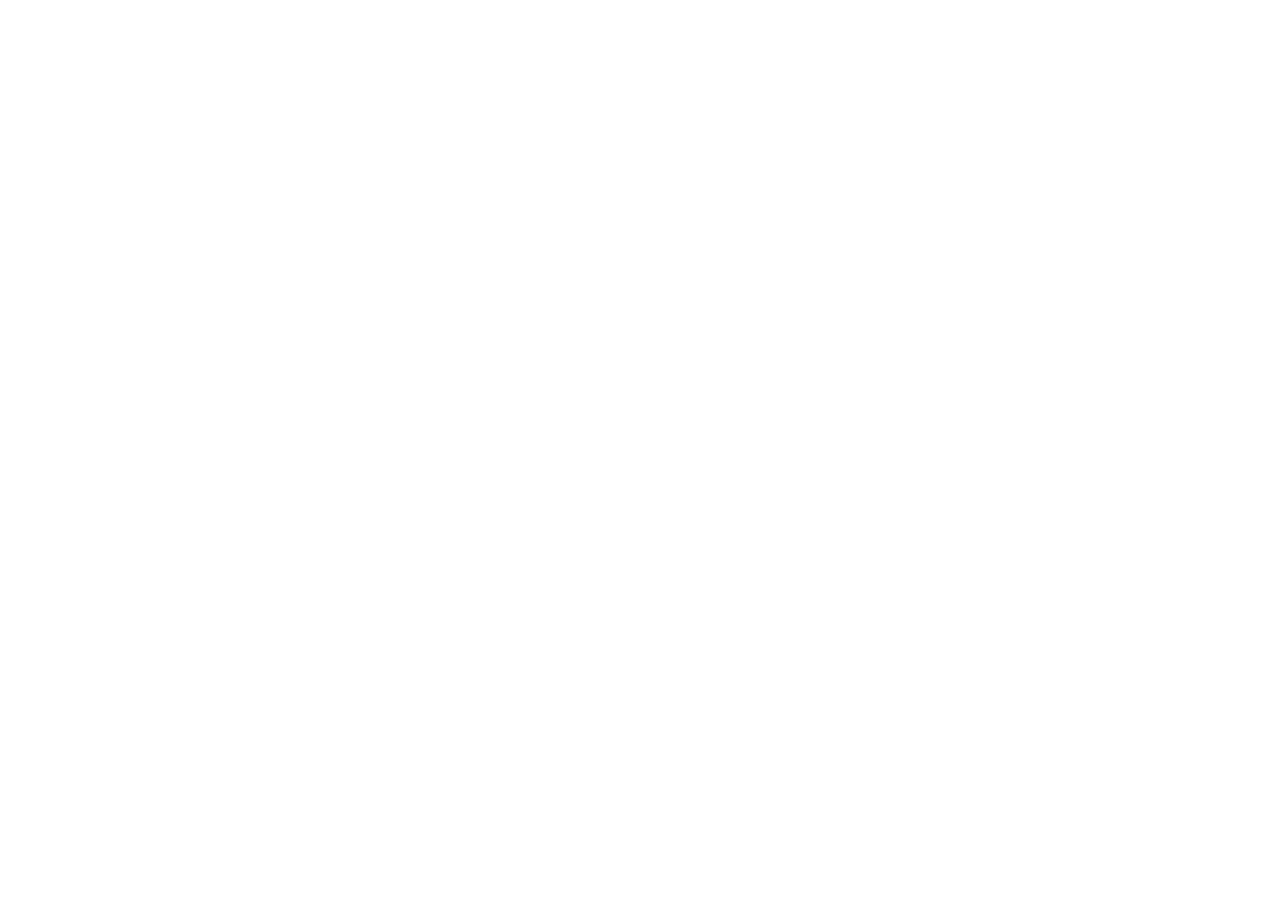
==== project-3-web/index.html @ c9abb44e "init project setup" ====
<!doctype html>
<html lang="en">
  <head>
    <!-- Required meta tags -->
    <meta charset="utf-8">
    <meta name="viewport" content="width=device-width, initial-scale=1, shrink-to-fit=no">

    <!-- Bootstrap CSS -->
    <link rel="stylesheet" href="https://stackpath.bootstrapcdn.com/bootstrap/4.1.1/css/bootstrap.min.css" integrity="sha384-WskhaSGFgHYWDcbwN70/dfYBj47jz9qbsMId/iRN3ewGhXQFZCSftd1LZCfmhktB" crossorigin="anonymous">

    <title>Project 3</title>
  </head>
  <body>
   

    <!-- Optional JavaScript -->
    <!-- jQuery first, then Popper.js, then Bootstrap JS -->
    <script src="https://code.jquery.com/jquery-3.3.1.slim.min.js" integrity="sha384-q8i/X+965DzO0rT7abK41JStQIAqVgRVzpbzo5smXKp4YfRvH+8abtTE1Pi6jizo" crossorigin="anonymous"></script>
    <script src="https://cdnjs.cloudflare.com/ajax/libs/popper.js/1.14.3/umd/popper.min.js" integrity="sha384-ZMP7rVo3mIykV+2+9J3UJ46jBk0WLaUAdn689aCwoqbBJiSnjAK/l8WvCWPIPm49" crossorigin="anonymous"></script>
    <script src="https://stackpath.bootstrapcdn.com/bootstrap/4.1.1/js/bootstrap.min.js" integrity="sha384-smHYKdLADwkXOn1EmN1qk/HfnUcbVRZyYmZ4qpPea6sjB/pTJ0euyQp0Mk8ck+5T" crossorigin="anonymous"></script>
  </body>
</html>
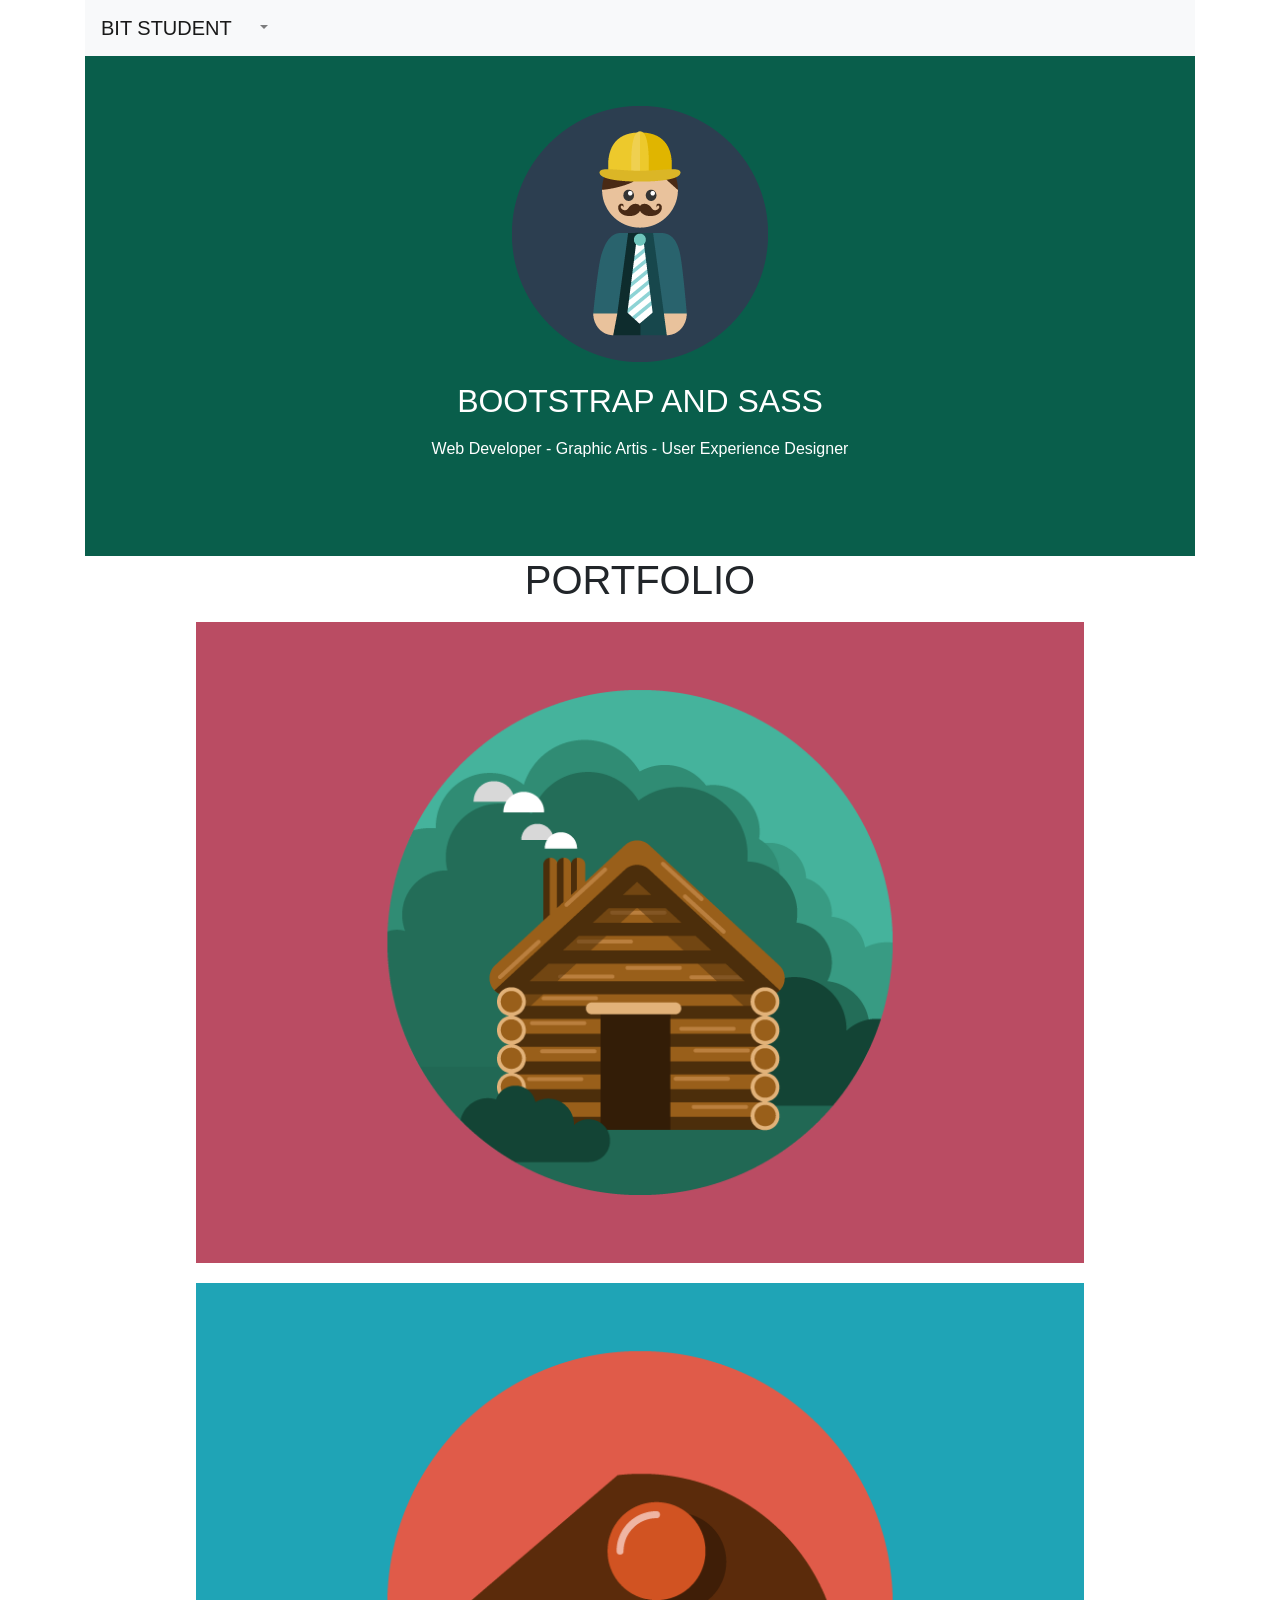
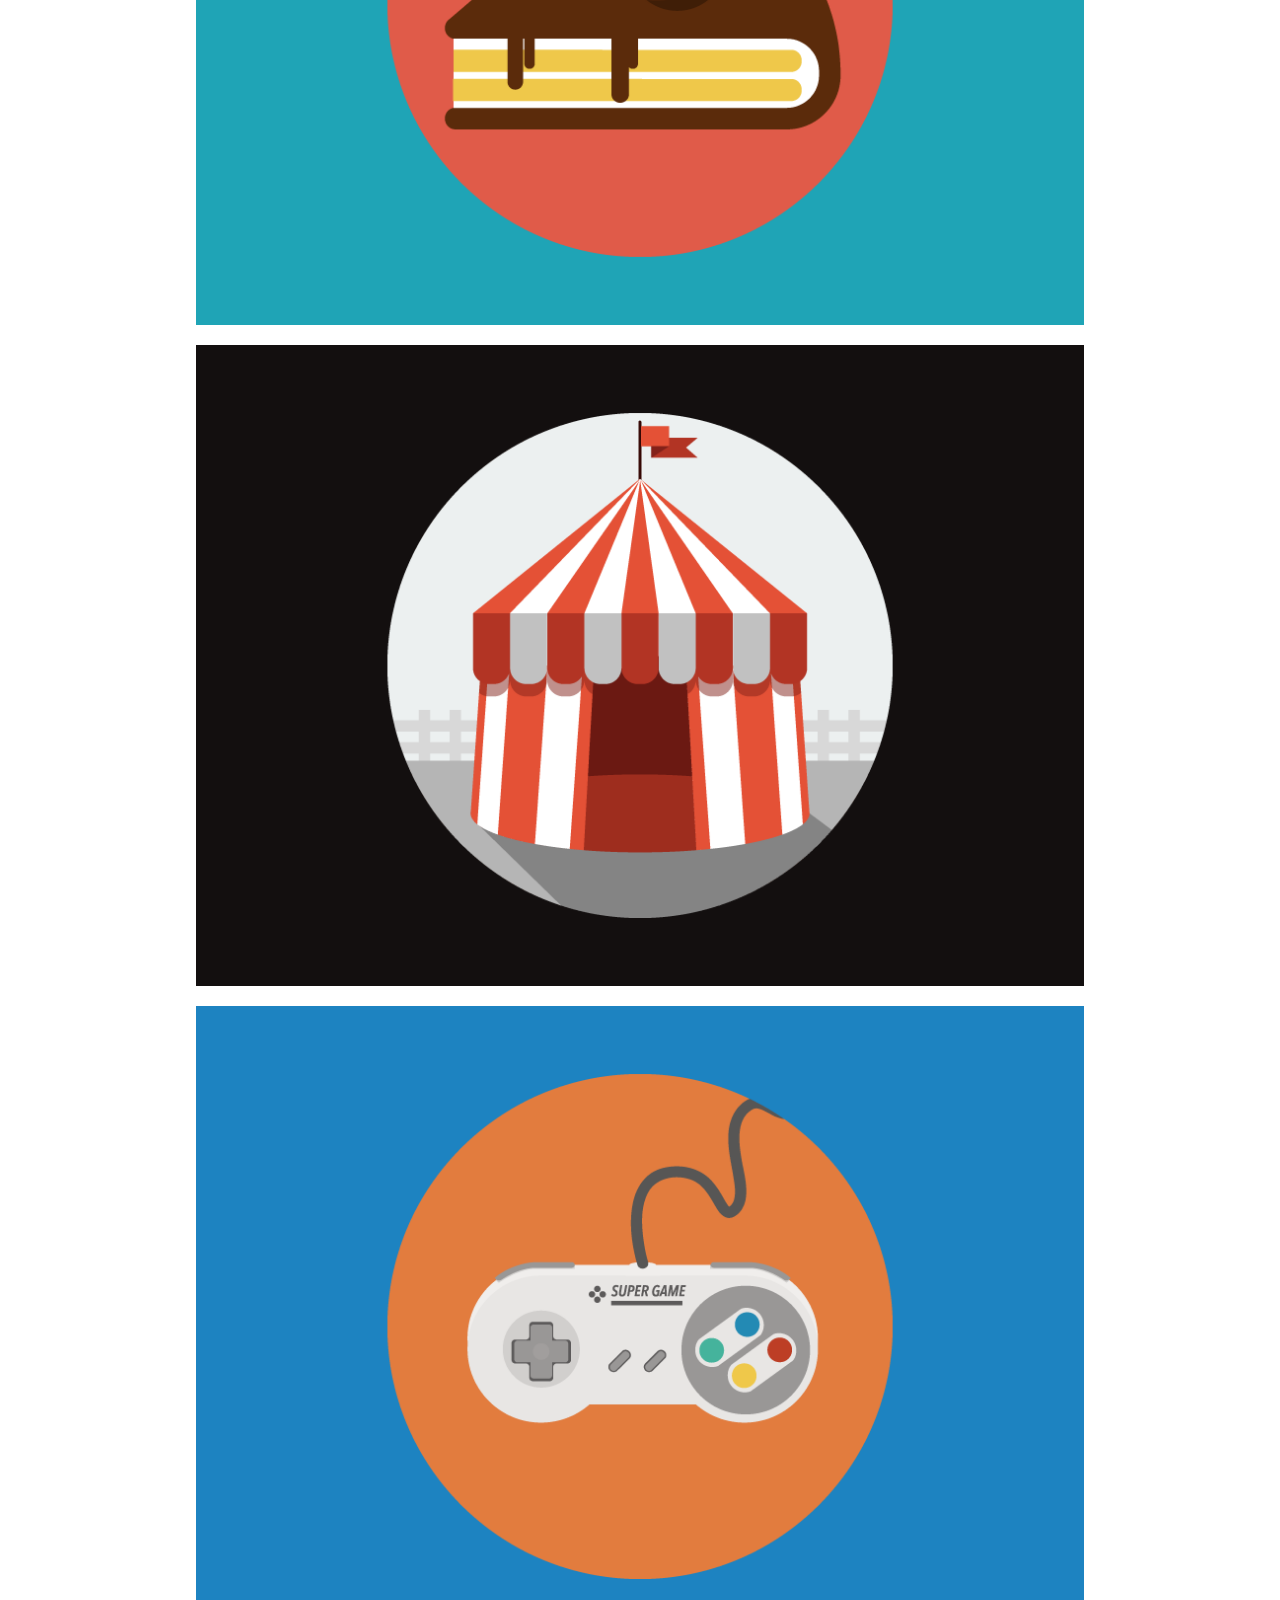
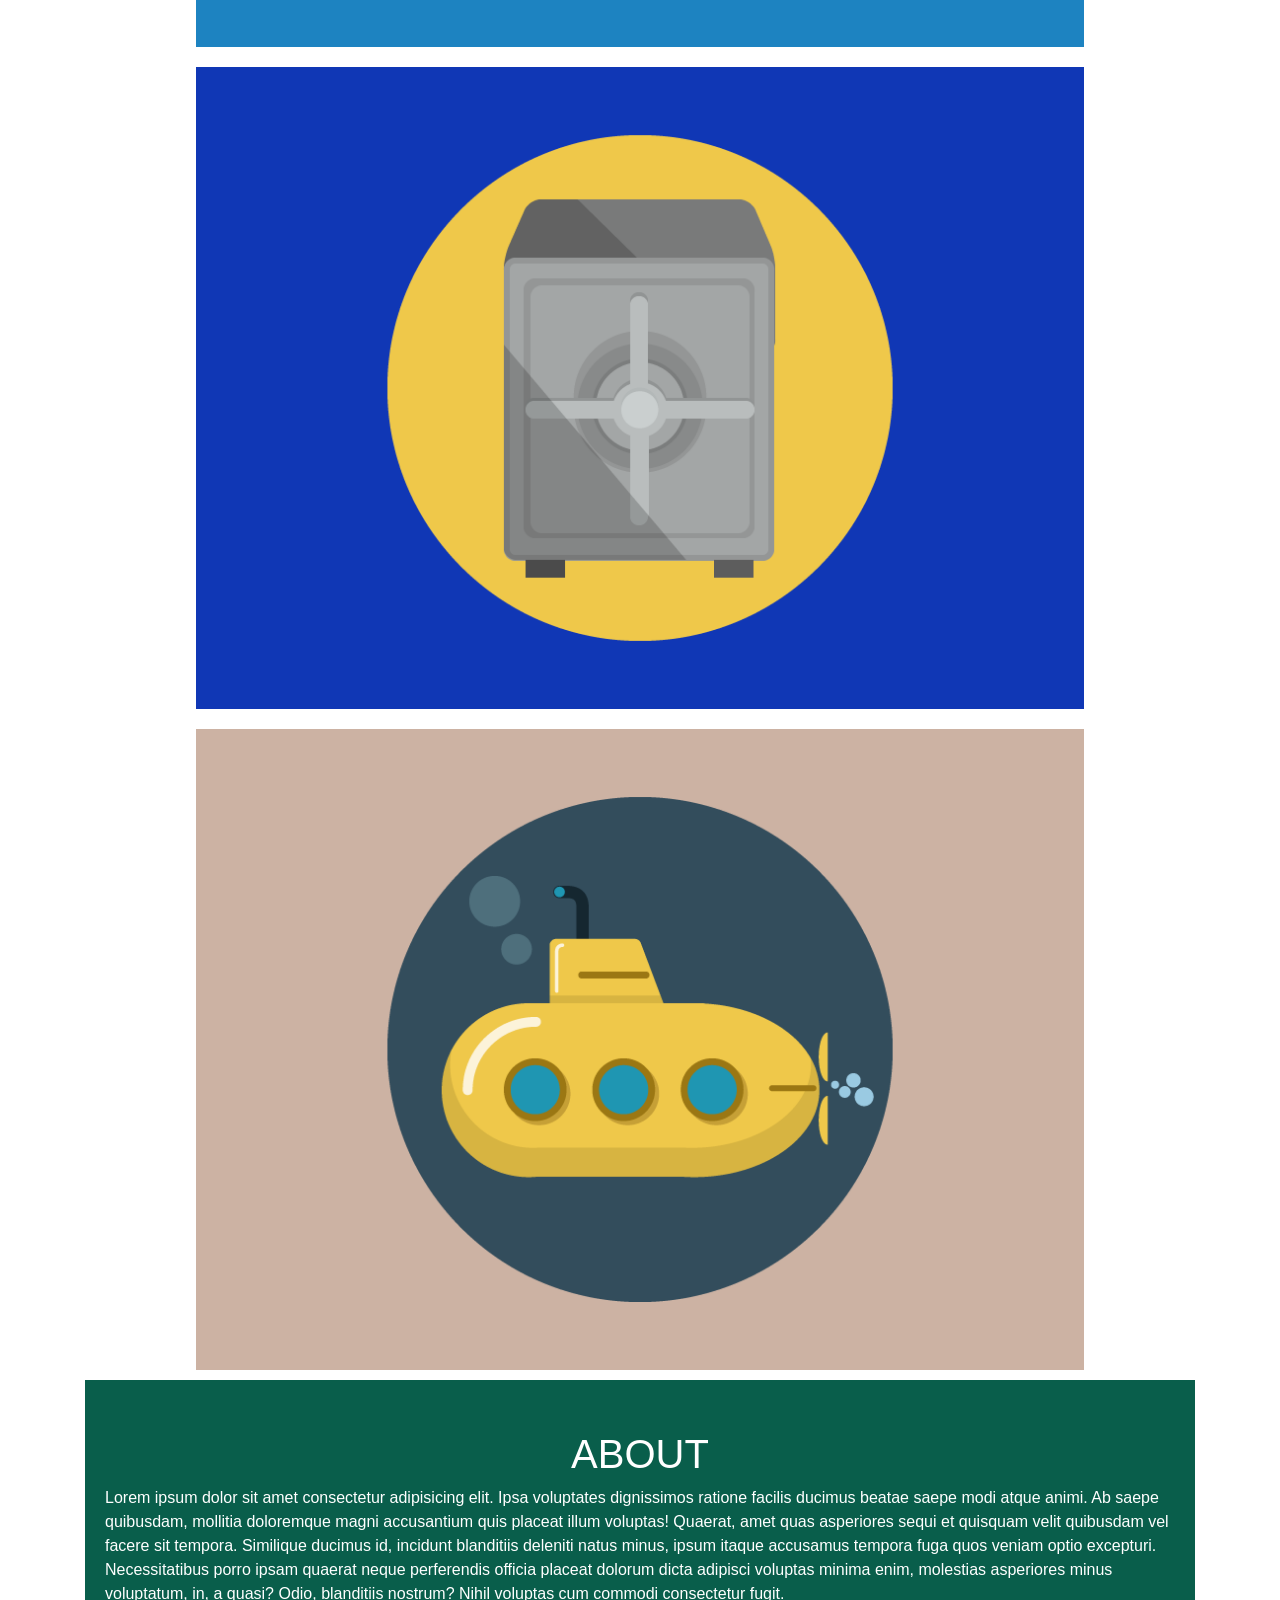
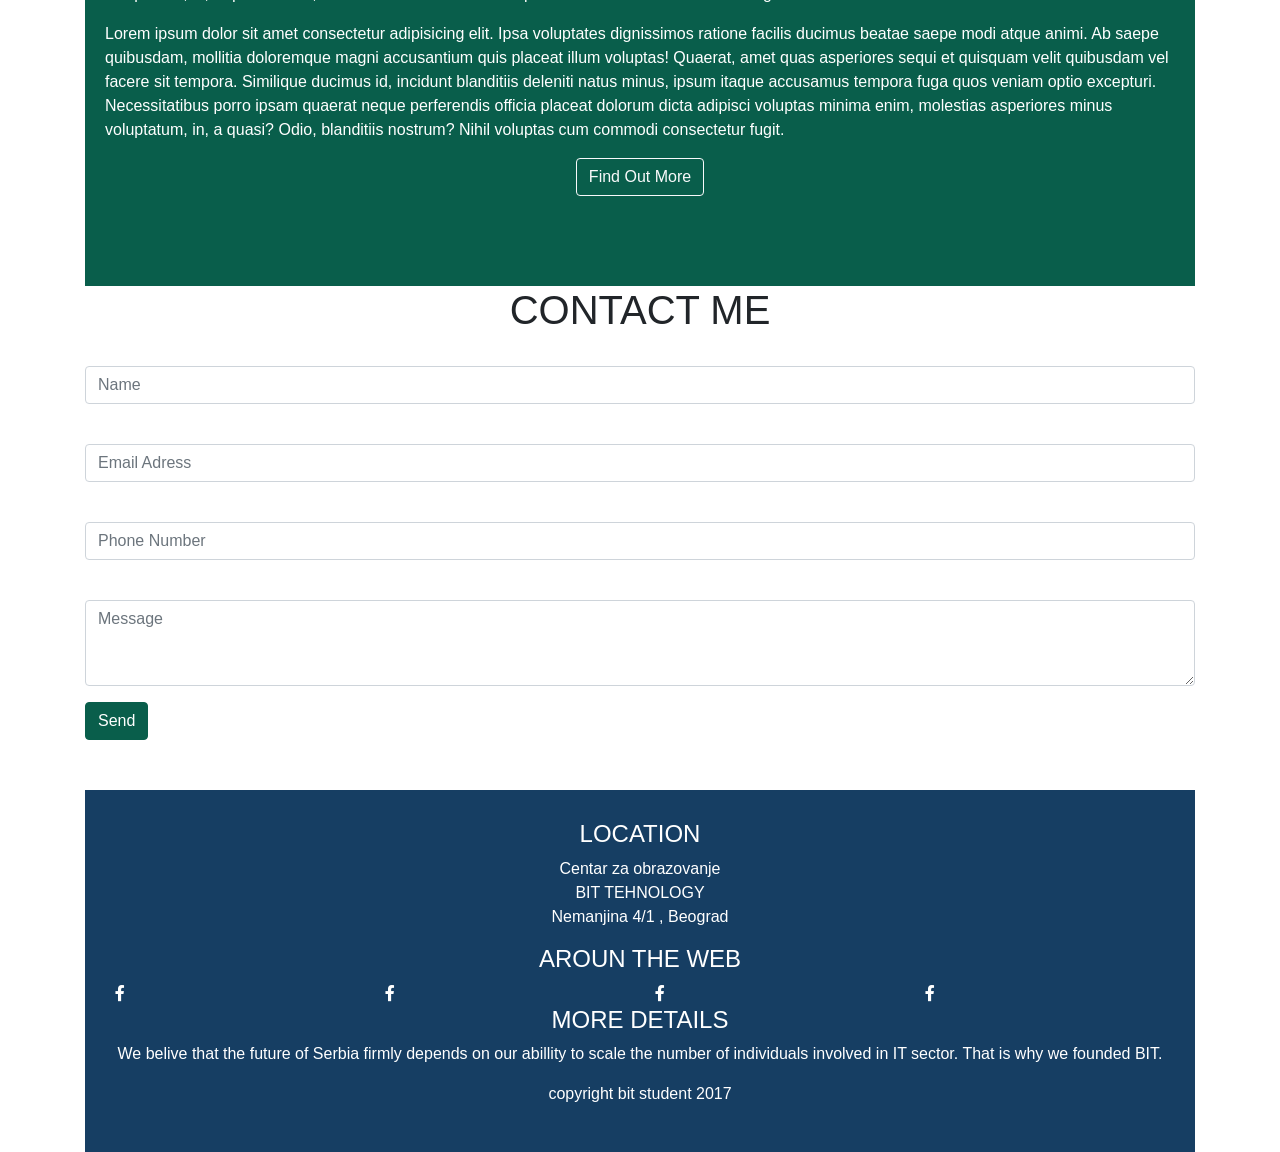
==== commit 36b1a18f: "end of day 1" ====
--- a/project-3-web/index.html
+++ b/project-3-web/index.html
@@ -1,22 +1,161 @@
 <!doctype html>
 <html lang="en">
-  <head>
+
+<head>
     <!-- Required meta tags -->
     <meta charset="utf-8">
     <meta name="viewport" content="width=device-width, initial-scale=1, shrink-to-fit=no">
 
     <!-- Bootstrap CSS -->
-    <link rel="stylesheet" href="https://stackpath.bootstrapcdn.com/bootstrap/4.1.1/css/bootstrap.min.css" integrity="sha384-WskhaSGFgHYWDcbwN70/dfYBj47jz9qbsMId/iRN3ewGhXQFZCSftd1LZCfmhktB" crossorigin="anonymous">
+    <link rel="stylesheet" href="https://stackpath.bootstrapcdn.com/bootstrap/4.1.1/css/bootstrap.min.css" integrity="sha384-WskhaSGFgHYWDcbwN70/dfYBj47jz9qbsMId/iRN3ewGhXQFZCSftd1LZCfmhktB"
+        crossorigin="anonymous">
+        
+        <link rel="stylesheet" href="https://use.fontawesome.com/releases/v5.0.12/css/all.css" integrity="sha384-G0fIWCsCzJIMAVNQPfjH08cyYaUtMwjJwqiRKxxE/rx96Uroj1BtIQ6MLJuheaO9" crossorigin="anonymous">
+
+    <link rel="stylesheet" href="css/main.css">
 
     <title>Project 3</title>
-  </head>
-  <body>
-   
+</head>
+
+<body>
+    <div class="container">
+        <header>
+            <nav class="navbar navbar-expand-lg navbar-light bg-light">
+                <a class="navbar-brand" href="#">BIT STUDENT</a>
+                <button class="navbar-toggler" type="button" data-toggle="collapse" data-target="#navbarSupportedContent" aria-controls="navbarSupportedContent"
+                    aria-expanded="false" aria-label="Toggle navigation">
+                    MENU
+                    <span class="navbar-toggler-icon"></span>
+                </button>
+
+                <div class="collapse navbar-collapse" id="navbarSupportedContent">
+                    <ul class="navbar-nav mr-auto">
+
+                        <li class="nav-item dropdown">
+                            <a class="nav-link dropdown-toggle" href="#" id="navbarDropdown" role="button" data-toggle="dropdown" aria-haspopup="true"
+                                aria-expanded="false">
+                            </a>
+                            <div class="dropdown-menu" aria-labelledby="navbarDropdown">
+                                <a class="dropdown-item" href="#">Action</a>
+                                <a class="dropdown-item" href="#">Another action</a>
+                                <div class="dropdown-divider"></div>
+                                <a class="dropdown-item" href="#">Something else here</a>
+                            </div>
+                        </li>
+
+                    </ul>
+
+                </div>
+            </nav>
+        </header>
+        <main>
+            <img class="brka" src="img/portfolio/profile.png" alt="brka">
+            <h2>BOOTSTRAP AND SASS</h2>
+            <p>Web Developer - Graphic Artis - User Experience Designer</p>
+        </main>
+        <article class="portfolio">
+            <h1>PORTFOLIO</h1>
+            <div class="row">
+                <div class="col-12">
+                    <img src="img/portfolio/cabin.png" alt="slika">
+                </div>
+                <div class="col-12">
+                        <img src="img/portfolio/cake.png" alt="slika">
+                    </div>
+           
+                <div class="col-12">
+                        <img src="img/portfolio/circus.png" alt="slika">
+                    </div>
+            
+                <div class="col-12">
+                        <img src="img/portfolio/game.png" alt="slika">
+                    </div>
+          
+                <div class="col-12">
+                        <img src="img/portfolio/safe.png" alt="slika">
+                    </div>
+            
+                <div class="col-12">
+                        <img src="img/portfolio/submarine.png" alt="slika">
+                    </div>
+            </div>
+        </article>
+        <article class="about">
+            <h1>ABOUT</h1>
+            <div class="row">
+                <div class="col-12"><p>Lorem ipsum dolor sit amet consectetur adipisicing elit. Ipsa voluptates dignissimos ratione facilis ducimus beatae saepe modi atque animi. Ab saepe quibusdam, mollitia doloremque magni accusantium quis placeat illum voluptas!
+                Quaerat, amet quas asperiores sequi et quisquam velit quibusdam vel facere sit tempora. Similique ducimus id, incidunt blanditiis deleniti natus minus, ipsum itaque accusamus tempora fuga quos veniam optio excepturi.
+                Necessitatibus porro ipsam quaerat neque perferendis officia placeat dolorum dicta adipisci voluptas minima enim, molestias asperiores minus voluptatum, in, a quasi? Odio, blanditiis nostrum? Nihil voluptas cum commodi consectetur fugit.</p>
+                </div>
+            <div class="col-12"><p>Lorem ipsum dolor sit amet consectetur adipisicing elit. Ipsa voluptates dignissimos ratione facilis ducimus beatae saepe modi atque animi. Ab saepe quibusdam, mollitia doloremque magni accusantium quis placeat illum voluptas!
+                    Quaerat, amet quas asperiores sequi et quisquam velit quibusdam vel facere sit tempora. Similique ducimus id, incidunt blanditiis deleniti natus minus, ipsum itaque accusamus tempora fuga quos veniam optio excepturi.
+                    Necessitatibus porro ipsam quaerat neque perferendis officia placeat dolorum dicta adipisci voluptas minima enim, molestias asperiores minus voluptatum, in, a quasi? Odio, blanditiis nostrum? Nihil voluptas cum commodi consectetur fugit.</p>
+                </div>
+                </div>
+                <button type="button" class="btn btn-outline-light">Find Out More</button>
+        </article>
+        <article class="contact">
+            <h1>CONTACT ME</h1>
+            <form>
+                <div class="form-group">
+                  <label for="exampleFormControlInput1"></label>
+                  <input type="text" class="form-control" id="exampleFormControlInput1" placeholder="Name">
+                </div>
+                <div class="form-group">
+                  <label for="exampleFormControlInput1"></label>
+                  <input type="email" class="form-control" id="exampleFormControlInput1" placeholder="Email Adress">
+                </div>
+                <div class="form-group">
+                  <label for="exampleFormControlInput1"></label>
+                  <input type="text" class="form-control" id="exampleFormControlInput1" placeholder="Phone Number">
+                </div>
+                <div class="form-group">
+                  <label for="exampleFormControlTextarea1"></label>
+                  <textarea class="form-control" id="exampleFormControlTextarea1" rows="3" placeholder="Message"></textarea>
+                </div>
+                <button type="submit" class="btn btn-primary send-button">Send</button>
+              </form>
+        </article>
+        <footer>
+            <div class="row">
+                <div class="col-12">
+                    <h4>LOCATION</h4>
+                    <p>Centar za obrazovanje <br>
+                        BIT TEHNOLOGY <br>
+                        Nemanjina 4/1 , Beograd
+                    </p>
+                </div>
+                <div class="col-12">
+                        <h4>AROUN THE WEB</h4>
+                    <div class="row">
+                        <div class="col-3"><i class="fab fa-facebook-f"></i></div>
+                        <div class="col-3"><i class="fab fa-facebook-f"></i></div>
+                        <div class="col-3"><i class="fab fa-facebook-f"></i></div>
+                        <div class="col-3"><i class="fab fa-facebook-f"></i></div>
+                    </div>
+                </div>
+                <div class="col-12">
+                        <h4>MORE DETAILS</h4>
+                        <p>We belive that the future of Serbia firmly depends on our abillity to scale the number of individuals involved in IT sector. That is why we founded BIT.
+                        </p>
+                </div>
+            </div>
+           <p> copyright bit student 2017</p>
+        </footer>
+
+    </div>
+
+    
 
     <!-- Optional JavaScript -->
     <!-- jQuery first, then Popper.js, then Bootstrap JS -->
-    <script src="https://code.jquery.com/jquery-3.3.1.slim.min.js" integrity="sha384-q8i/X+965DzO0rT7abK41JStQIAqVgRVzpbzo5smXKp4YfRvH+8abtTE1Pi6jizo" crossorigin="anonymous"></script>
-    <script src="https://cdnjs.cloudflare.com/ajax/libs/popper.js/1.14.3/umd/popper.min.js" integrity="sha384-ZMP7rVo3mIykV+2+9J3UJ46jBk0WLaUAdn689aCwoqbBJiSnjAK/l8WvCWPIPm49" crossorigin="anonymous"></script>
-    <script src="https://stackpath.bootstrapcdn.com/bootstrap/4.1.1/js/bootstrap.min.js" integrity="sha384-smHYKdLADwkXOn1EmN1qk/HfnUcbVRZyYmZ4qpPea6sjB/pTJ0euyQp0Mk8ck+5T" crossorigin="anonymous"></script>
-  </body>
+    <script src="https://code.jquery.com/jquery-3.3.1.slim.min.js" integrity="sha384-q8i/X+965DzO0rT7abK41JStQIAqVgRVzpbzo5smXKp4YfRvH+8abtTE1Pi6jizo"
+        crossorigin="anonymous"></script>
+    <script src="https://cdnjs.cloudflare.com/ajax/libs/popper.js/1.14.3/umd/popper.min.js" integrity="sha384-ZMP7rVo3mIykV+2+9J3UJ46jBk0WLaUAdn689aCwoqbBJiSnjAK/l8WvCWPIPm49"
+        crossorigin="anonymous"></script>
+    <script src="https://stackpath.bootstrapcdn.com/bootstrap/4.1.1/js/bootstrap.min.js" integrity="sha384-smHYKdLADwkXOn1EmN1qk/HfnUcbVRZyYmZ4qpPea6sjB/pTJ0euyQp0Mk8ck+5T"
+        crossorigin="anonymous"></script>
+
+</body>
+
 </html>
--- a/project-3-web/css/main.css
+++ b/project-3-web/css/main.css
@@ -0,0 +1,63 @@
+* {
+  padding: 0;
+  margin: 0; }
+
+main {
+  height: 500px;
+  background-color: #095e4b;
+  padding: 50px;
+  color: white; }
+
+.brka {
+  margin: 0 auto;
+  display: block;
+  margin-bottom: 20px; }
+
+h2 {
+  text-align: center;
+  margin-bottom: 17px; }
+
+main p {
+  text-align: center; }
+
+h1 {
+  text-align: center; }
+
+.portfolio img {
+  width: 80%;
+  display: block;
+  margin: 10px auto; }
+
+.about {
+  color: white;
+  background-color: #095e4b;
+  padding: 20px; }
+
+.about h1 {
+  padding-top: 30px; }
+
+.about button {
+  margin: 0px auto;
+  display: block;
+  margin-bottom: 70px; }
+
+.send-button {
+  background-color: #095e4b;
+  border: 1px solid #095e4b; }
+
+.send-button:hover {
+  background-color: #074646;
+  border: 1px solid #095e4b; }
+
+footer {
+  background-color: #163e63;
+  color: white;
+  padding: 30px;
+  margin-top: 50px; }
+
+footer h4 {
+  text-align: center; }
+footer p {
+  text-align: center; }
+
+/*# sourceMappingURL=main.css.map */
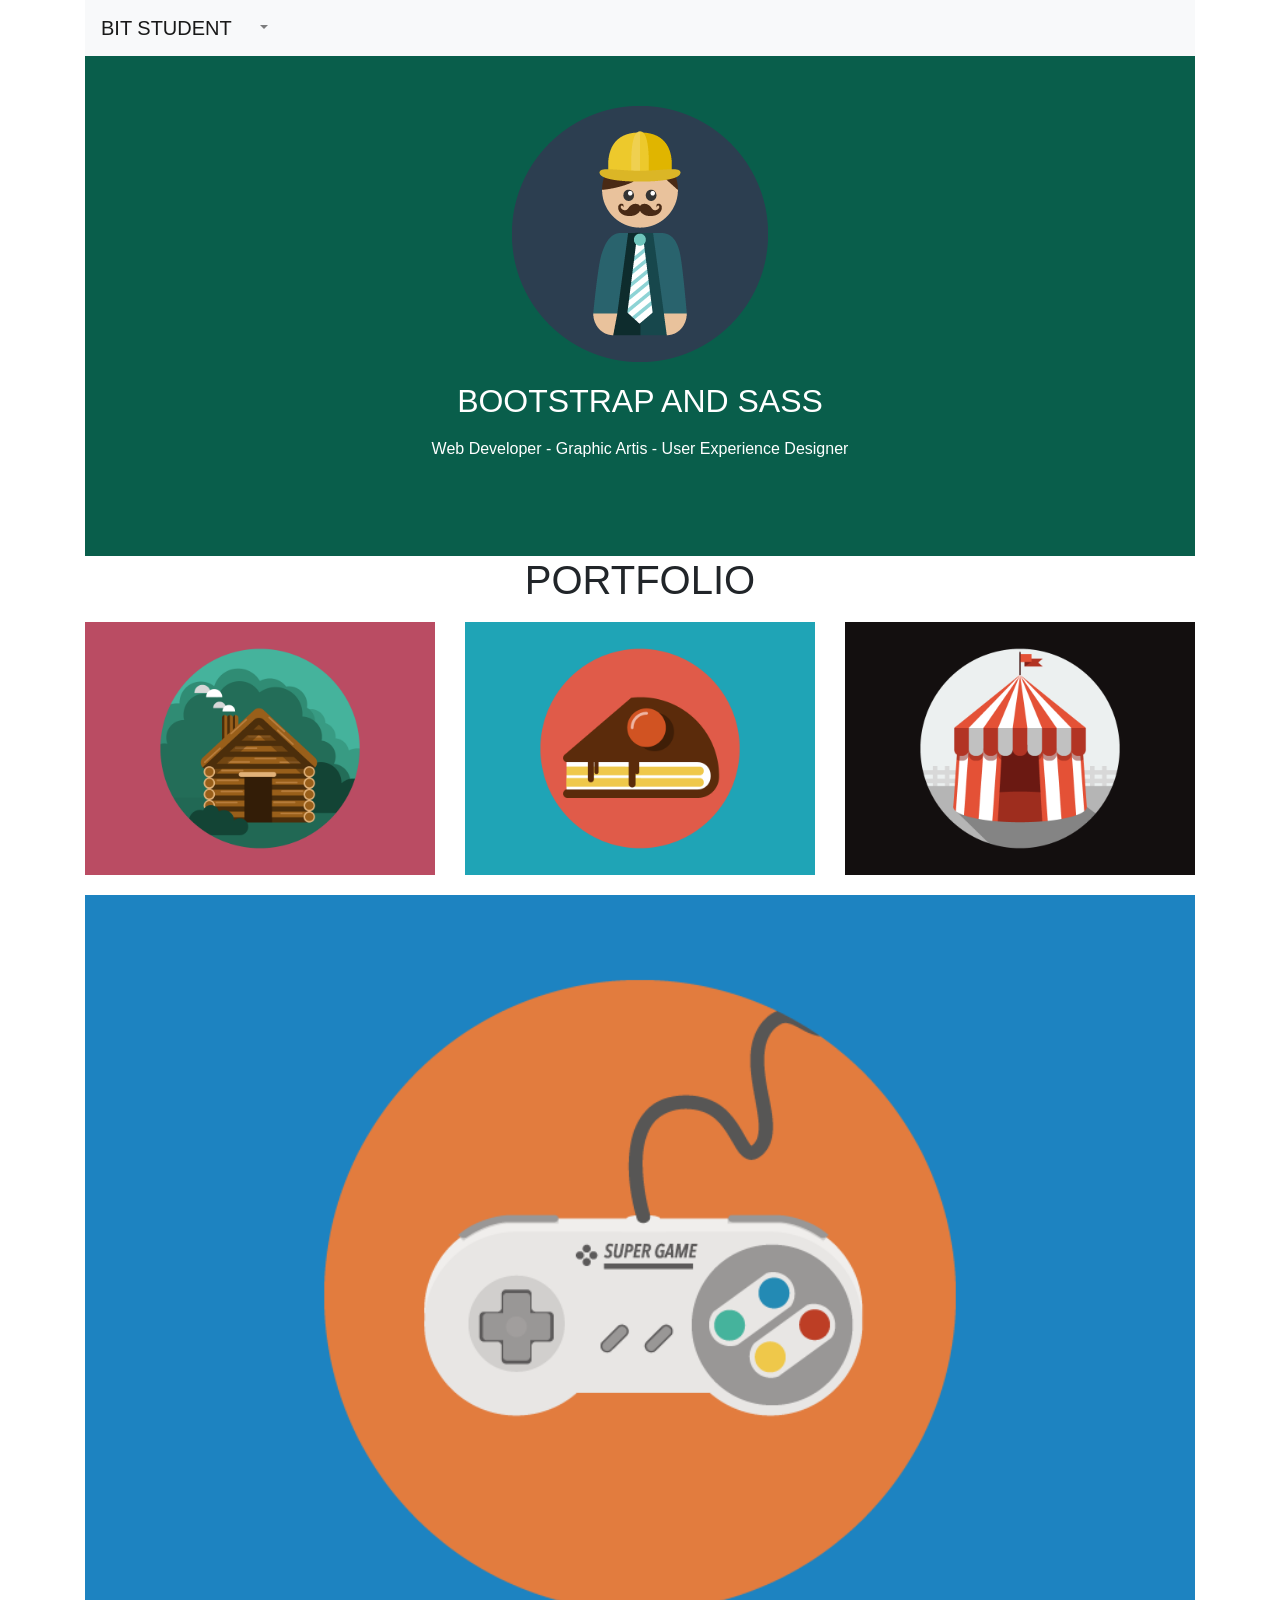
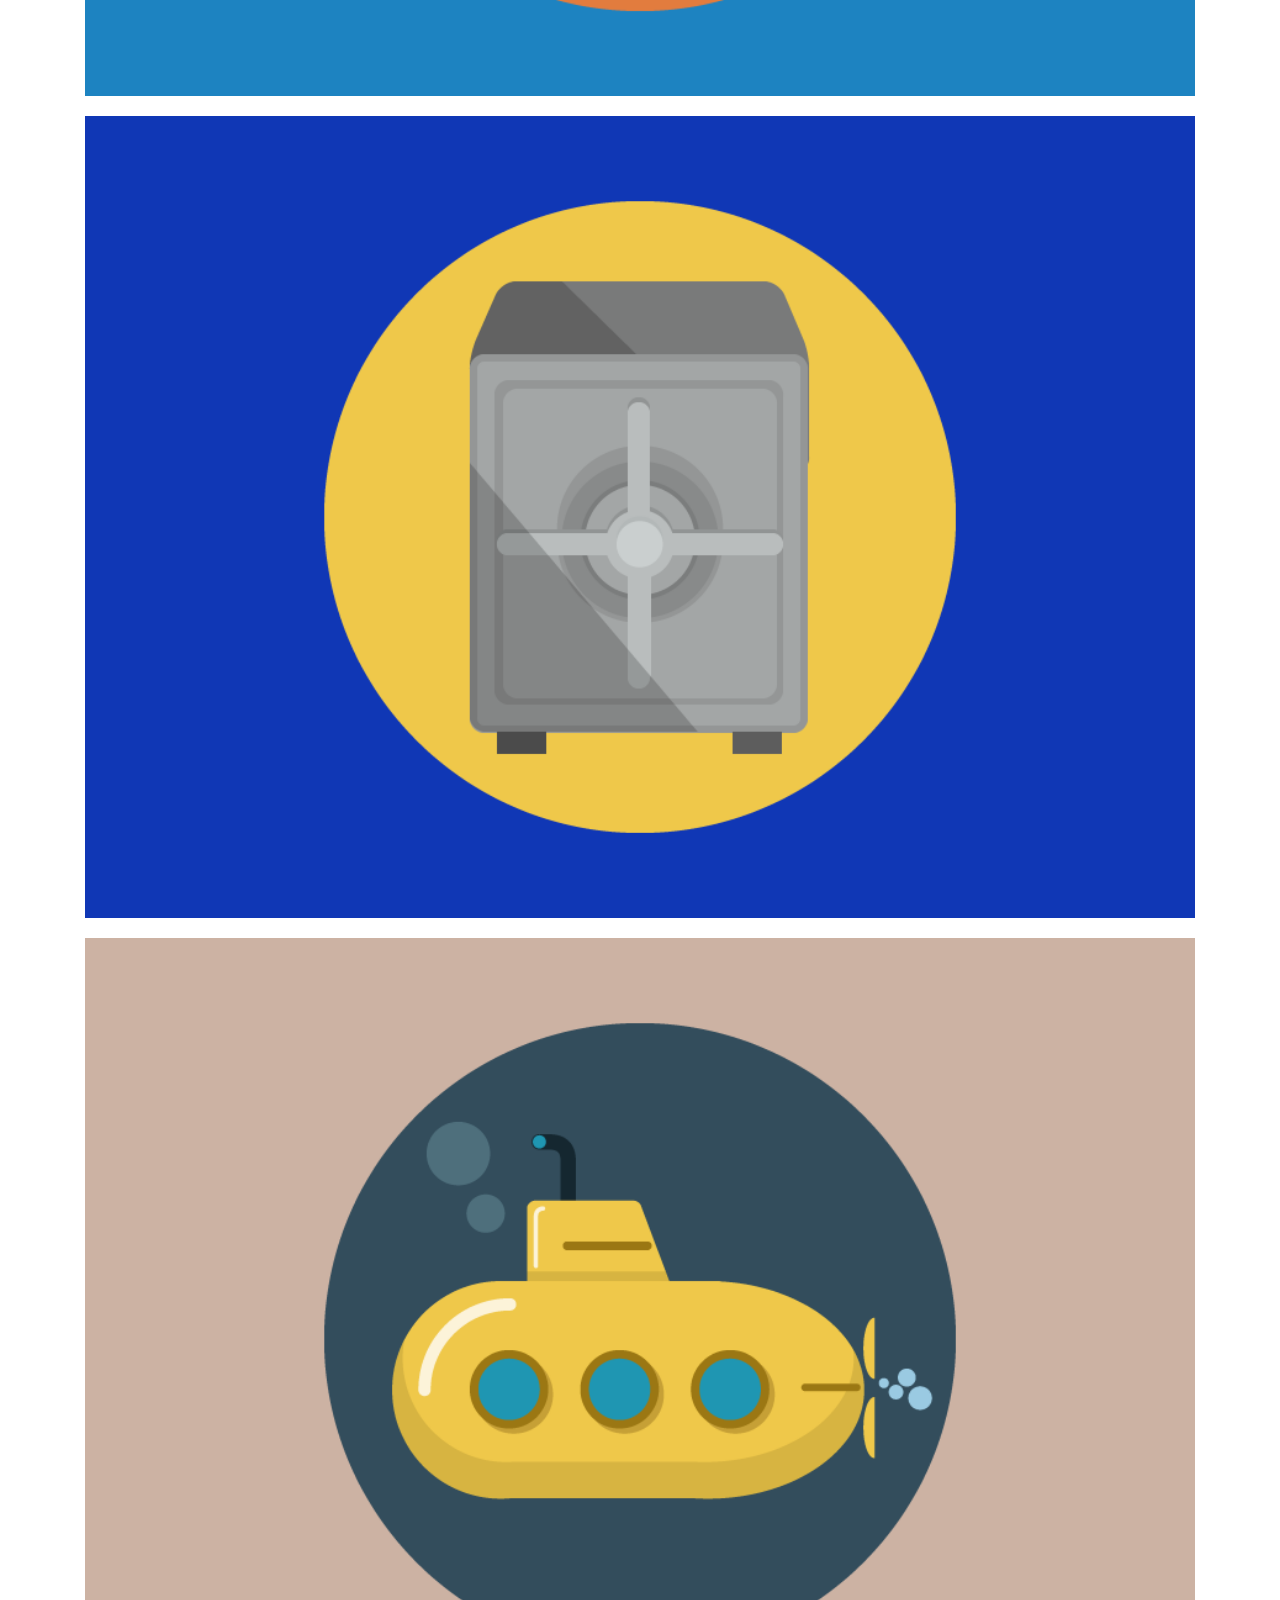
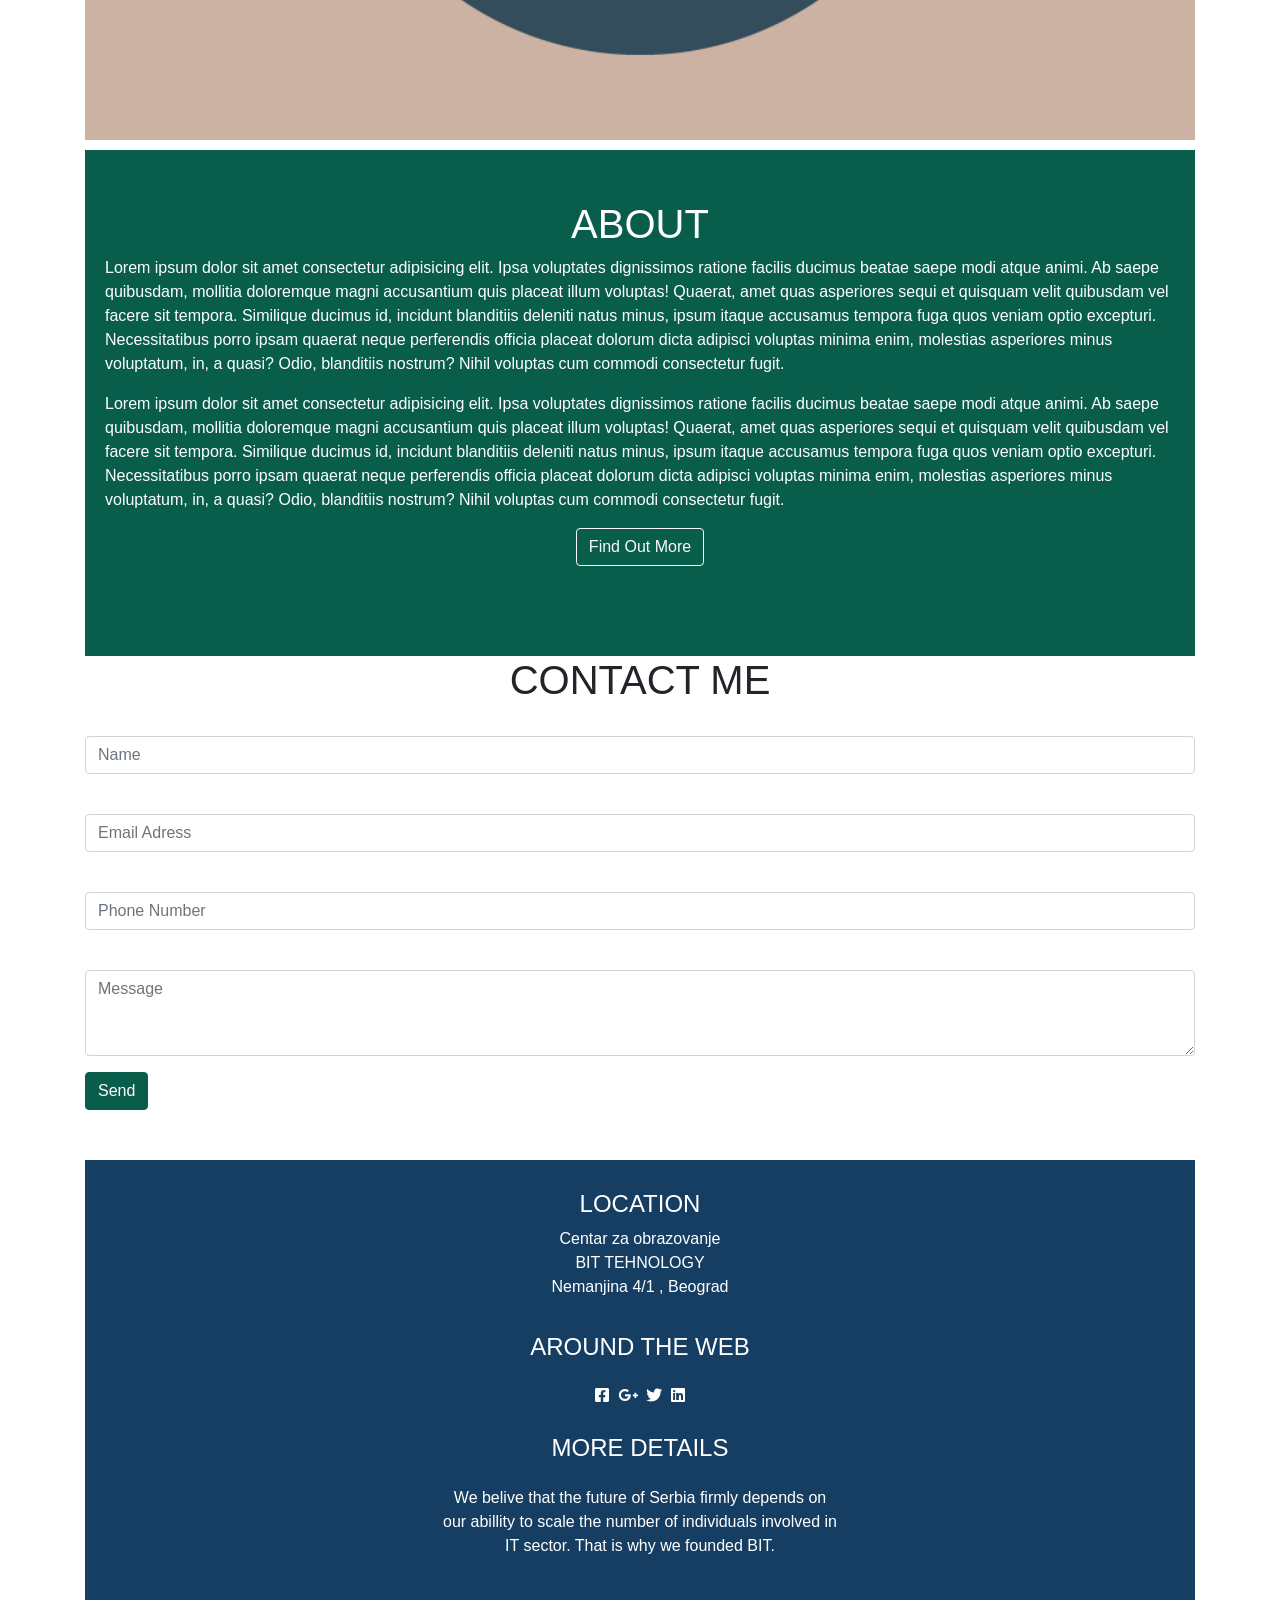
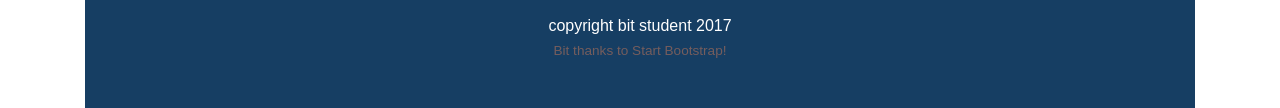
==== commit 0786e82c: "mobile version finishing" ====
--- a/project-3-web/index.html
+++ b/project-3-web/index.html
@@ -9,8 +9,9 @@
     <!-- Bootstrap CSS -->
     <link rel="stylesheet" href="https://stackpath.bootstrapcdn.com/bootstrap/4.1.1/css/bootstrap.min.css" integrity="sha384-WskhaSGFgHYWDcbwN70/dfYBj47jz9qbsMId/iRN3ewGhXQFZCSftd1LZCfmhktB"
         crossorigin="anonymous">
-        
-        <link rel="stylesheet" href="https://use.fontawesome.com/releases/v5.0.12/css/all.css" integrity="sha384-G0fIWCsCzJIMAVNQPfjH08cyYaUtMwjJwqiRKxxE/rx96Uroj1BtIQ6MLJuheaO9" crossorigin="anonymous">
+
+    <link rel="stylesheet" href="https://use.fontawesome.com/releases/v5.0.12/css/all.css" integrity="sha384-G0fIWCsCzJIMAVNQPfjH08cyYaUtMwjJwqiRKxxE/rx96Uroj1BtIQ6MLJuheaO9"
+        crossorigin="anonymous">
 
     <link rel="stylesheet" href="css/main.css">
 
@@ -56,96 +57,110 @@
         <article class="portfolio">
             <h1>PORTFOLIO</h1>
             <div class="row">
-                <div class="col-12">
+                <div class="col-12 col-md-6 col-lg-4">
                     <img src="img/portfolio/cabin.png" alt="slika">
                 </div>
+                <div class="col-12 col-md-6 col-lg-4">
+                    <img src="img/portfolio/cake.png" alt="slika">
+                </div>
+
+                <div class="col-12 col-md-6 col-lg-4">
+                    <img src="img/portfolio/circus.png" alt="slika">
+                </div>
+
                 <div class="col-12">
-                        <img src="img/portfolio/cake.png" alt="slika">
-                    </div>
-           
+                    <img src="img/portfolio/game.png" alt="slika">
+                </div>
+
                 <div class="col-12">
-                        <img src="img/portfolio/circus.png" alt="slika">
-                    </div>
-            
+                    <img src="img/portfolio/safe.png" alt="slika">
+                </div>
+
                 <div class="col-12">
-                        <img src="img/portfolio/game.png" alt="slika">
-                    </div>
-          
-                <div class="col-12">
-                        <img src="img/portfolio/safe.png" alt="slika">
-                    </div>
-            
-                <div class="col-12">
-                        <img src="img/portfolio/submarine.png" alt="slika">
-                    </div>
+                    <img src="img/portfolio/submarine.png" alt="slika">
+                </div>
             </div>
         </article>
         <article class="about">
             <h1>ABOUT</h1>
             <div class="row">
-                <div class="col-12"><p>Lorem ipsum dolor sit amet consectetur adipisicing elit. Ipsa voluptates dignissimos ratione facilis ducimus beatae saepe modi atque animi. Ab saepe quibusdam, mollitia doloremque magni accusantium quis placeat illum voluptas!
-                Quaerat, amet quas asperiores sequi et quisquam velit quibusdam vel facere sit tempora. Similique ducimus id, incidunt blanditiis deleniti natus minus, ipsum itaque accusamus tempora fuga quos veniam optio excepturi.
-                Necessitatibus porro ipsam quaerat neque perferendis officia placeat dolorum dicta adipisci voluptas minima enim, molestias asperiores minus voluptatum, in, a quasi? Odio, blanditiis nostrum? Nihil voluptas cum commodi consectetur fugit.</p>
+                <div class="col-12">
+                    <p>Lorem ipsum dolor sit amet consectetur adipisicing elit. Ipsa voluptates dignissimos ratione facilis
+                        ducimus beatae saepe modi atque animi. Ab saepe quibusdam, mollitia doloremque magni accusantium
+                        quis placeat illum voluptas! Quaerat, amet quas asperiores sequi et quisquam velit quibusdam vel
+                        facere sit tempora. Similique ducimus id, incidunt blanditiis deleniti natus minus, ipsum itaque
+                        accusamus tempora fuga quos veniam optio excepturi. Necessitatibus porro ipsam quaerat neque perferendis
+                        officia placeat dolorum dicta adipisci voluptas minima enim, molestias asperiores minus voluptatum,
+                        in, a quasi? Odio, blanditiis nostrum? Nihil voluptas cum commodi consectetur fugit.</p>
                 </div>
-            <div class="col-12"><p>Lorem ipsum dolor sit amet consectetur adipisicing elit. Ipsa voluptates dignissimos ratione facilis ducimus beatae saepe modi atque animi. Ab saepe quibusdam, mollitia doloremque magni accusantium quis placeat illum voluptas!
-                    Quaerat, amet quas asperiores sequi et quisquam velit quibusdam vel facere sit tempora. Similique ducimus id, incidunt blanditiis deleniti natus minus, ipsum itaque accusamus tempora fuga quos veniam optio excepturi.
-                    Necessitatibus porro ipsam quaerat neque perferendis officia placeat dolorum dicta adipisci voluptas minima enim, molestias asperiores minus voluptatum, in, a quasi? Odio, blanditiis nostrum? Nihil voluptas cum commodi consectetur fugit.</p>
+                <div class="col-12">
+                    <p>Lorem ipsum dolor sit amet consectetur adipisicing elit. Ipsa voluptates dignissimos ratione facilis
+                        ducimus beatae saepe modi atque animi. Ab saepe quibusdam, mollitia doloremque magni accusantium
+                        quis placeat illum voluptas! Quaerat, amet quas asperiores sequi et quisquam velit quibusdam vel
+                        facere sit tempora. Similique ducimus id, incidunt blanditiis deleniti natus minus, ipsum itaque
+                        accusamus tempora fuga quos veniam optio excepturi. Necessitatibus porro ipsam quaerat neque perferendis
+                        officia placeat dolorum dicta adipisci voluptas minima enim, molestias asperiores minus voluptatum,
+                        in, a quasi? Odio, blanditiis nostrum? Nihil voluptas cum commodi consectetur fugit.</p>
                 </div>
-                </div>
-                <button type="button" class="btn btn-outline-light">Find Out More</button>
+            </div>
+            <button type="button" class="btn btn-outline-light">Find Out More</button>
         </article>
         <article class="contact">
             <h1>CONTACT ME</h1>
             <form>
                 <div class="form-group">
-                  <label for="exampleFormControlInput1"></label>
-                  <input type="text" class="form-control" id="exampleFormControlInput1" placeholder="Name">
+                    <label for="exampleFormControlInput1"></label>
+                    <input type="text" class="form-control" id="exampleFormControlInput1" placeholder="Name">
                 </div>
                 <div class="form-group">
-                  <label for="exampleFormControlInput1"></label>
-                  <input type="email" class="form-control" id="exampleFormControlInput1" placeholder="Email Adress">
+                    <label for="exampleFormControlInput1"></label>
+                    <input type="email" class="form-control" id="exampleFormControlInput1" placeholder="Email Adress">
                 </div>
                 <div class="form-group">
-                  <label for="exampleFormControlInput1"></label>
-                  <input type="text" class="form-control" id="exampleFormControlInput1" placeholder="Phone Number">
+                    <label for="exampleFormControlInput1"></label>
+                    <input type="text" class="form-control" id="exampleFormControlInput1" placeholder="Phone Number">
                 </div>
                 <div class="form-group">
-                  <label for="exampleFormControlTextarea1"></label>
-                  <textarea class="form-control" id="exampleFormControlTextarea1" rows="3" placeholder="Message"></textarea>
+                    <label for="exampleFormControlTextarea1"></label>
+                    <textarea class="form-control" id="exampleFormControlTextarea1" rows="3" placeholder="Message"></textarea>
                 </div>
                 <button type="submit" class="btn btn-primary send-button">Send</button>
-              </form>
+            </form>
         </article>
         <footer>
             <div class="row">
                 <div class="col-12">
                     <h4>LOCATION</h4>
-                    <p>Centar za obrazovanje <br>
-                        BIT TEHNOLOGY <br>
-                        Nemanjina 4/1 , Beograd
+                    <p class="loc">Centar za obrazovanje
+                        <br> BIT TEHNOLOGY
+                        <br> Nemanjina 4/1 , Beograd
                     </p>
                 </div>
                 <div class="col-12">
-                        <h4>AROUN THE WEB</h4>
-                    <div class="row">
-                        <div class="col-3"><i class="fab fa-facebook-f"></i></div>
-                        <div class="col-3"><i class="fab fa-facebook-f"></i></div>
-                        <div class="col-3"><i class="fab fa-facebook-f"></i></div>
-                        <div class="col-3"><i class="fab fa-facebook-f"></i></div>
-                    </div>
+                    <h4 class="around">AROUND THE WEB</h4>
+                        <p>
+                            <i class="fab fa-facebook-square kruzic"></i>
+                            <i class="fab fa-google-plus-g kruzic"></i>
+                            <i class="fab fa-twitter kruzic"></i>
+                            <i class="fab fa-linkedin kruzic"></i>
+                         </p>
                 </div>
                 <div class="col-12">
-                        <h4>MORE DETAILS</h4>
-                        <p>We belive that the future of Serbia firmly depends on our abillity to scale the number of individuals involved in IT sector. That is why we founded BIT.
-                        </p>
+                    <h4 class="more">MORE DETAILS</h4>
+                    <p class="we">We belive that the future of Serbia firmly depends on <br> our abillity to scale the number of individuals
+                        involved in <br> IT sector. That is why we founded BIT.
+                    </p>
                 </div>
             </div>
-           <p> copyright bit student 2017</p>
+            <p> copyright bit student 2017
+                <br>
+                <span class="grey-text">Bit thanks to Start Bootstrap!</span>
+            </p>
         </footer>
 
     </div>
 
-    
+
 
     <!-- Optional JavaScript -->
     <!-- jQuery first, then Popper.js, then Bootstrap JS -->
--- a/project-3-web/css/main.css
+++ b/project-3-web/css/main.css
@@ -24,7 +24,7 @@
   text-align: center; }
 
 .portfolio img {
-  width: 80%;
+  width: 100%;
   display: block;
   margin: 10px auto; }
 
@@ -33,8 +33,10 @@
   background-color: #095e4b;
   padding: 20px; }
 
-.about h1 {
-  padding-top: 30px; }
+.about {
+  padding-bottom: 20px; }
+  .about h1 {
+    padding-top: 30px; }
 
 .about button {
   margin: 0px auto;
@@ -54,10 +56,30 @@
   color: white;
   padding: 30px;
   margin-top: 50px; }
+  footer h4 {
+    text-align: center; }
+  footer p {
+    text-align: center; }
+  footer .grey-text {
+    color: #755d5d;
+    font-size: 85%;
+    padding: 0px;
+    margin: 0px; }
 
-footer h4 {
-  text-align: center; }
-footer p {
-  text-align: center; }
+.kruzic {
+  padding: 2px;
+  padding-bottom: 15px; }
+
+.we {
+  padding-bottom: 40px; }
+
+.loc {
+  padding-bottom: 18px; }
+
+.around {
+  padding-bottom: 15px; }
+
+.more {
+  padding-bottom: 15px; }
 
 /*# sourceMappingURL=main.css.map */
